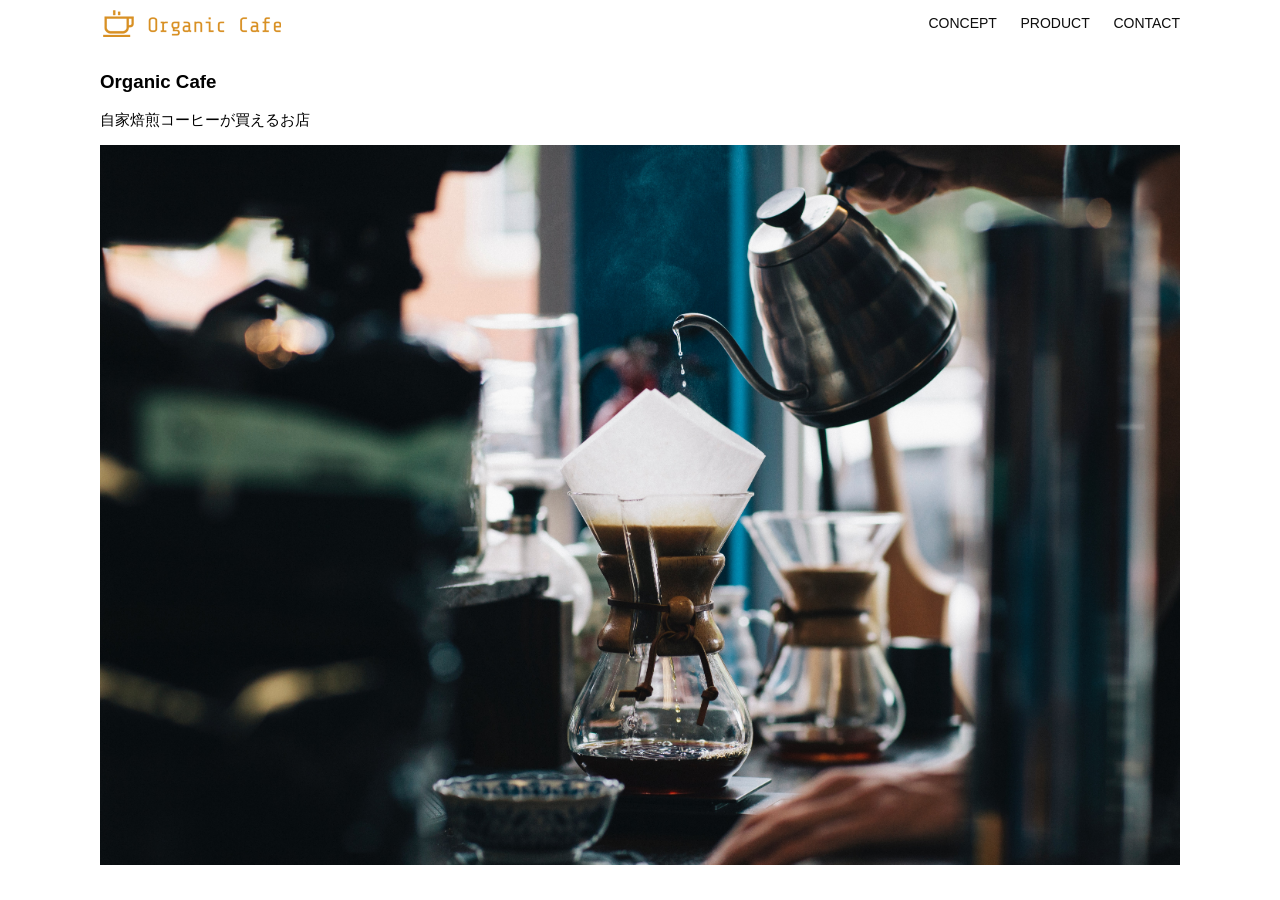
==== html-css-kadai_013/index.html @ 40ce2d57 "Add files via upload" ====
<!DOCTYPE html>
<html>
  <head>
    <title>Organic Cafe</title>
    <meta charset="UTF-8" />
    <meta
      name="description"
      content="自家焙煎のコーヒーがお家で楽しめるOrganic Cafe"
    />
    <meta name="viewport" content="width=device-width, initial-scale=1.0" />
    <link rel="stylesheet" href="style.css" />
  </head>
  <body>
    <!-- ヘッダー -->
    <header>
      <!-- ロゴ -->
      <a href="index.html" id="logo"
        ><img src="images/logo.png" alt="トップページに戻る"
      /></a>

      <!-- PC用ナビゲーション -->
      <nav id="nav-pc">
        <a href="index.html#concept">CONCEPT</a>
        <a href="index.html#product">PRODUCT</a>
        <a href="index.html#contact">CONTACT</a>
      </nav>
      <!---スマホ用メニューボタン-->
      <img id="menu-sp" src="images/button-menu.png" alt="ナビゲーションを開く" onclick="document.getElementByld('nav-sp').style.display = 'block'">

      <!---スマホ用ナビゲーション-->
      <nav id="nav-sp">
        <img id="close" src="images/button-close.png" alt="ナビゲーションを閉じる" onclick="document.getElementByld('nav-sp').style.display = 'none'">
        <a id="logo-sp" href="index.html" onclick="document.getElementById('nav-sp').style.display = 'none'">
          <img src="images/logo-sp.png" alt="トップページに戻る"></a>
        <a class="menu" href="index.html#concept" onclick="document.getElementById('nav-sp').style.display = 'none'">CONCEPT</a>
        <a class="menu" href="index.html#product" onclick="document.getElementById('nav-sp').style.display = 'none'">PRODUCT</a>
        <a class="menu" href="index.html#contact" onclick="document.getElementById('nav-sp').style.display = 'none'">CONTACT</a>
      </nav>
    </header>
    <main>
      <article>
        <!-- メインビジュアル -->
        <section id="main-visual">
          <div id="main-message">
            <h1>Organic Cafe</h1>
            <p>自家焙煎コーヒーが買えるお店</p>
          </div>
          <img
            src="images/main-image.jpg"
            alt="コーヒーをハンドドリップで淹れる画像"
          />
        </section>
      </article>
    </main>
  </body>
</html>
---- html-css-kadai_013/style.css ----
/* PC、スマホ共通スタイル */
body {
  font-family: "Source Sans Pro", "Hiragino Kaku Gothic ProN", Meiryo, Arial,
    sans-serif;
}

p {
  font-size: 15px;
}

#main-visual>img {
  width: 100%;
}

/*================
PC用のスタイル 
=================*/
@media screen and (min-width: 768px) {
  /* 横幅設定 */
  body {
    max-width: 1080px;
    min-width: 960px;
    margin: 0 auto 0 auto;
  }
  #menu-sp {
    display: none;
  }
  #nav-sp {
    display: none;
  }

  /* ヘッダー */
  header {
    display: flex;
    justify-content: space-between;
  }

  /* ナビゲーションのレイアウト */
  #nav-pc {
    text-align: right;
    font-size: 14px;
    padding-top: 15px;
  }

  /* ナビゲーションのリンクの装飾設定 */
  #nav-pc>a {
    text-decoration: none;
    margin-left: 20px;
  }

  #nav-pc>a:link {
    color: #0d0d0d;
  }

  #nav-pc>a:visited {
    color: #0d0d0d;
  }

  #nav-pc>a:hover {
    color: #0d0d0d;
    text-decoration: underline;
  }

  #nav-pc>a:active {
    color: #0d0d0d;
  }
}
/*====================
スマートフォン用のスタイル
====================*/
@media screen and (max-width:767px){
  body {
    min-width: 375px;
    margin: 0; 
  }
  /*PC用ナビゲーション非表示*/
  #nav-pc {
    display: none;
  }
  /*ハンバーガーメニュー*/
  #menu-sp {
    float: right;
    padding: 0;
  }
  #nav-sp {
    background-color: #ce933e;
    position: absolute;
    left: 0;
    top: 0;
    height: 100%;
    width: 100%;
    display: none;
    z-index: 100;
  }
  #close {
    position: absolute;
    top: 20px;
    right: 20px;
    margin: 80px 0px 30px 20px;
  }
  #logo-sp {
    margin: 80px 0px 30px 20px;
  }
  #nav-sp > a {
    display: block;
  }
  #nav-sp > a:link {
    color: #ffffff;
  }
  #nav-sp > a:hover {
    color: #ffffff;
    text-decoration: underline;
  }
  #nav-sp > a:active {
    color: #ffffff;
  }
  #nav-sp > a:menu {
    text-decoration: none;
    display: block;
    margin: 20px 0;
    height: 44px;
    font-size: 16px;
    background-image: url("images/arrow.png");
    background-repeat: no-repeat;
    background-position: right top;
  }
  
}
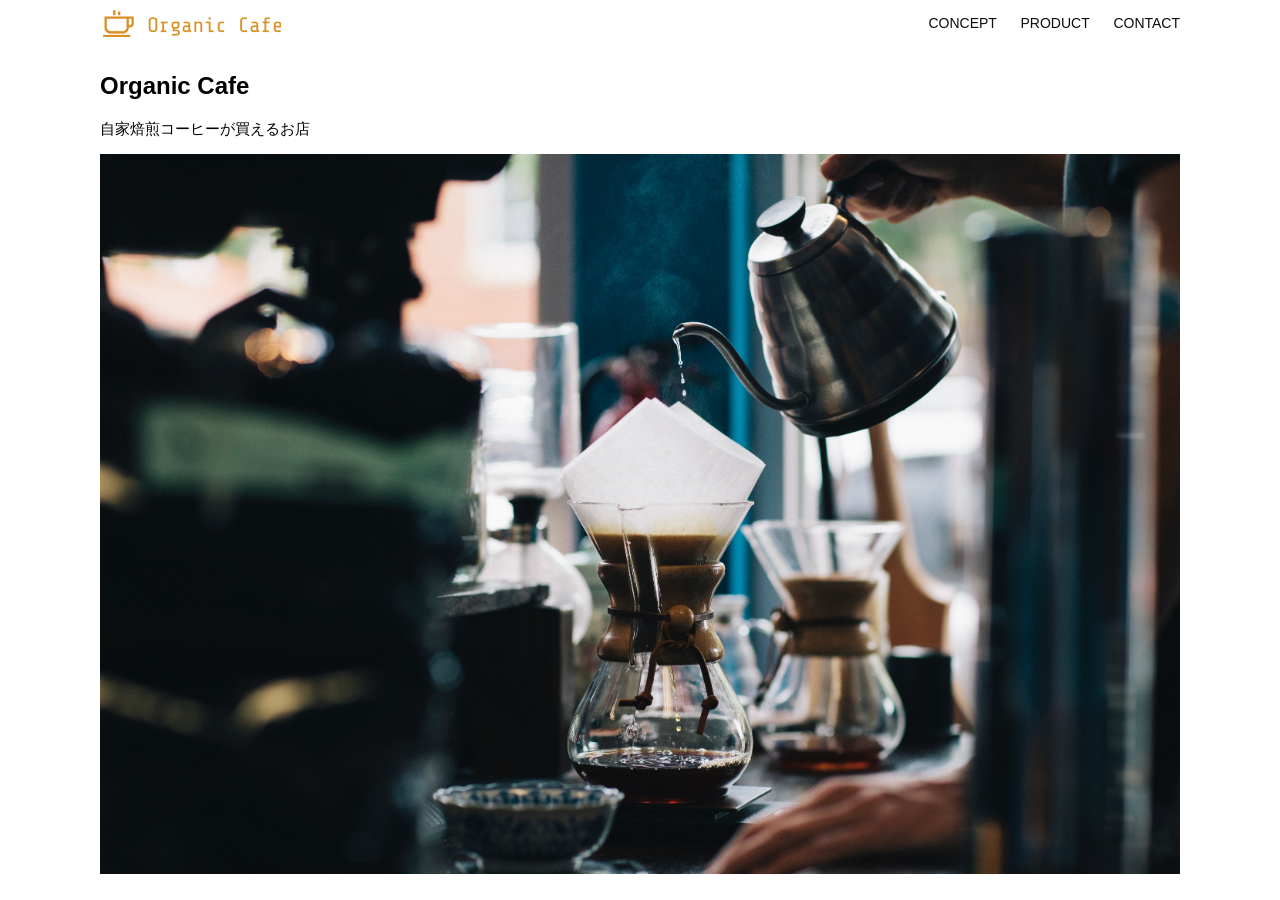
==== commit a9ed5cba: "Add files via upload" ====
--- a/html-css-kadai_013/index.html
+++ b/html-css-kadai_013/index.html
@@ -1,56 +1,45 @@
 <!DOCTYPE html>
 <html>
   <head>
-    <title>Organic Cafe</title>
-    <meta charset="UTF-8" />
-    <meta
-      name="description"
-      content="自家焙煎のコーヒーがお家で楽しめるOrganic Cafe"
-    />
-    <meta name="viewport" content="width=device-width, initial-scale=1.0" />
-    <link rel="stylesheet" href="style.css" />
+    <title>Organic cafe</title>
+    <meta charset="utf-8"/>
+    <meta name="description" content="自家焙煎のコーヒーがお家で楽しめるOrganic Cafe"/>
+    <meta name="viewport" content="width=device-width, initial-scale=1.0">
+    <link rel="stylesheet" href="style.css"/>
   </head>
+
   <body>
-    <!-- ヘッダー -->
     <header>
-      <!-- ロゴ -->
-      <a href="index.html" id="logo"
-        ><img src="images/logo.png" alt="トップページに戻る"
-      /></a>
-
-      <!-- PC用ナビゲーション -->
+      <!--ロゴ-->
+      <a href="index.html" id="logo"><img src="images/logo.png" alt="トップページに戻る"></a>
+      <!--PC用ナビ-->
       <nav id="nav-pc">
         <a href="index.html#concept">CONCEPT</a>
         <a href="index.html#product">PRODUCT</a>
         <a href="index.html#contact">CONTACT</a>
       </nav>
-      <!---スマホ用メニューボタン-->
-      <img id="menu-sp" src="images/button-menu.png" alt="ナビゲーションを開く" onclick="document.getElementByld('nav-sp').style.display = 'block'">
-
-      <!---スマホ用ナビゲーション-->
+      <!--スマホ用メニューボタン-->
+      <img id="menu-sp" src="images/button-menu.png" alt="ナビゲーションを開く" onclick="document.getElementById('nav-sp').style.display='block'">
+      <!--スマホ用ナビ-->
       <nav id="nav-sp">
-        <img id="close" src="images/button-close.png" alt="ナビゲーションを閉じる" onclick="document.getElementByld('nav-sp').style.display = 'none'">
-        <a id="logo-sp" href="index.html" onclick="document.getElementById('nav-sp').style.display = 'none'">
-          <img src="images/logo-sp.png" alt="トップページに戻る"></a>
-        <a class="menu" href="index.html#concept" onclick="document.getElementById('nav-sp').style.display = 'none'">CONCEPT</a>
-        <a class="menu" href="index.html#product" onclick="document.getElementById('nav-sp').style.display = 'none'">PRODUCT</a>
-        <a class="menu" href="index.html#contact" onclick="document.getElementById('nav-sp').style.display = 'none'">CONTACT</a>
+        <img id="close" src="images/button-close.png" alt="ナビゲーションを閉じる" onclick="document.getElementById('nav-sp').style.display='none'">
+        <a id="logo-sp" href="index.html" onclick="document.getElementById('nav-sp').style.display='none'"><img src="images/logo-sp.png" alt="トップページに戻る"></a>
+        <a class="menu" href="index.html#concept" onclick="document.getElementById('nav-sp').style.display='none'">CONCEPT</a>
+        <a class="menu" href="index.html#product" onclick="document.getElementById('nav-sp').style.display='none'">PRODUCT</a>
+        <a class="menu" href="index.html#contact" onclick="document.getElementById('nav-sp').style.display='none'">CONTACT</a>
       </nav>
     </header>
     <main>
       <article>
-        <!-- メインビジュアル -->
         <section id="main-visual">
           <div id="main-message">
-            <h1>Organic Cafe</h1>
-            <p>自家焙煎コーヒーが買えるお店</p>
+            <h2>Organic Cafe</h2>
+            <P>自家焙煎コーヒーが買えるお店</P>
           </div>
-          <img
-            src="images/main-image.jpg"
-            alt="コーヒーをハンドドリップで淹れる画像"
-          />
+          <img src="images/main-image.jpg" alt="コーヒーをハンドドリップで淹れる画像">
         </section>
       </article>
+
     </main>
   </body>
 </html>
--- a/html-css-kadai_013/style.css
+++ b/html-css-kadai_013/style.css
@@ -1,4 +1,3 @@
-/* PC、スマホ共通スタイル */
 body {
   font-family: "Source Sans Pro", "Hiragino Kaku Gothic ProN", Meiryo, Arial,
     sans-serif;
@@ -8,76 +7,69 @@
   font-size: 15px;
 }
 
-#main-visual>img {
+#main-visual > img {
   width: 100%;
 }
 
-/*================
-PC用のスタイル 
-=================*/
+/*====================
+PC用のスタイル
+=====================*/
 @media screen and (min-width: 768px) {
-  /* 横幅設定 */
+  /*横幅設定*/
   body {
     max-width: 1080px;
     min-width: 960px;
     margin: 0 auto 0 auto;
   }
+  
   #menu-sp {
     display: none;
   }
+
   #nav-sp {
     display: none;
   }
-
-  /* ヘッダー */
+  /*ヘッダー*/
   header {
     display: flex;
     justify-content: space-between;
   }
-
-  /* ナビゲーションのレイアウト */
+  /*ナビゲーションのレイアウト*/
   #nav-pc {
     text-align: right;
     font-size: 14px;
     padding-top: 15px;
   }
-
-  /* ナビゲーションのリンクの装飾設定 */
-  #nav-pc>a {
+  #nav-pc > a {
     text-decoration: none;
     margin-left: 20px;
   }
-
-  #nav-pc>a:link {
+  #nav-pc > a:link {
     color: #0d0d0d;
   }
-
-  #nav-pc>a:visited {
+  #nav-pc > a:visited{
     color: #0d0d0d;
   }
-
-  #nav-pc>a:hover {
+  #nav-pc > a:hover{
     color: #0d0d0d;
     text-decoration: underline;
   }
-
-  #nav-pc>a:active {
+  #nav-pc > a:active{
     color: #0d0d0d;
   }
 }
-/*====================
-スマートフォン用のスタイル
-====================*/
-@media screen and (max-width:767px){
+/*=============
+スマホ用のスタイル
+=============*/
+@media screen and (max-width: 767px) {
+  /*横幅設定*/
   body {
     min-width: 375px;
-    margin: 0; 
+    margin: 0;
   }
-  /*PC用ナビゲーション非表示*/
   #nav-pc {
     display: none;
   }
-  /*ハンバーガーメニュー*/
   #menu-sp {
     float: right;
     padding: 0;
@@ -96,15 +88,17 @@
     position: absolute;
     top: 20px;
     right: 20px;
-    margin: 80px 0px 30px 20px;
   }
   #logo-sp {
-    margin: 80px 0px 30px 20px;
+    margin: 80px 0 30px 20px;
   }
   #nav-sp > a {
     display: block;
   }
-  #nav-sp > a:link {
+  #nav-sp > a:link{
+    color: #ffffff;
+  }
+  #nav-sp > a:visited {
     color: #ffffff;
   }
   #nav-sp > a:hover {
@@ -114,15 +108,14 @@
   #nav-sp > a:active {
     color: #ffffff;
   }
-  #nav-sp > a:menu {
+  #nav-sp > .menu {
     text-decoration: none;
     display: block;
-    margin: 20px 0;
+    margin: 0 20px 0 20px;
     height: 44px;
     font-size: 16px;
     background-image: url("images/arrow.png");
     background-repeat: no-repeat;
     background-position: right top;
   }
-  
-}
+}
